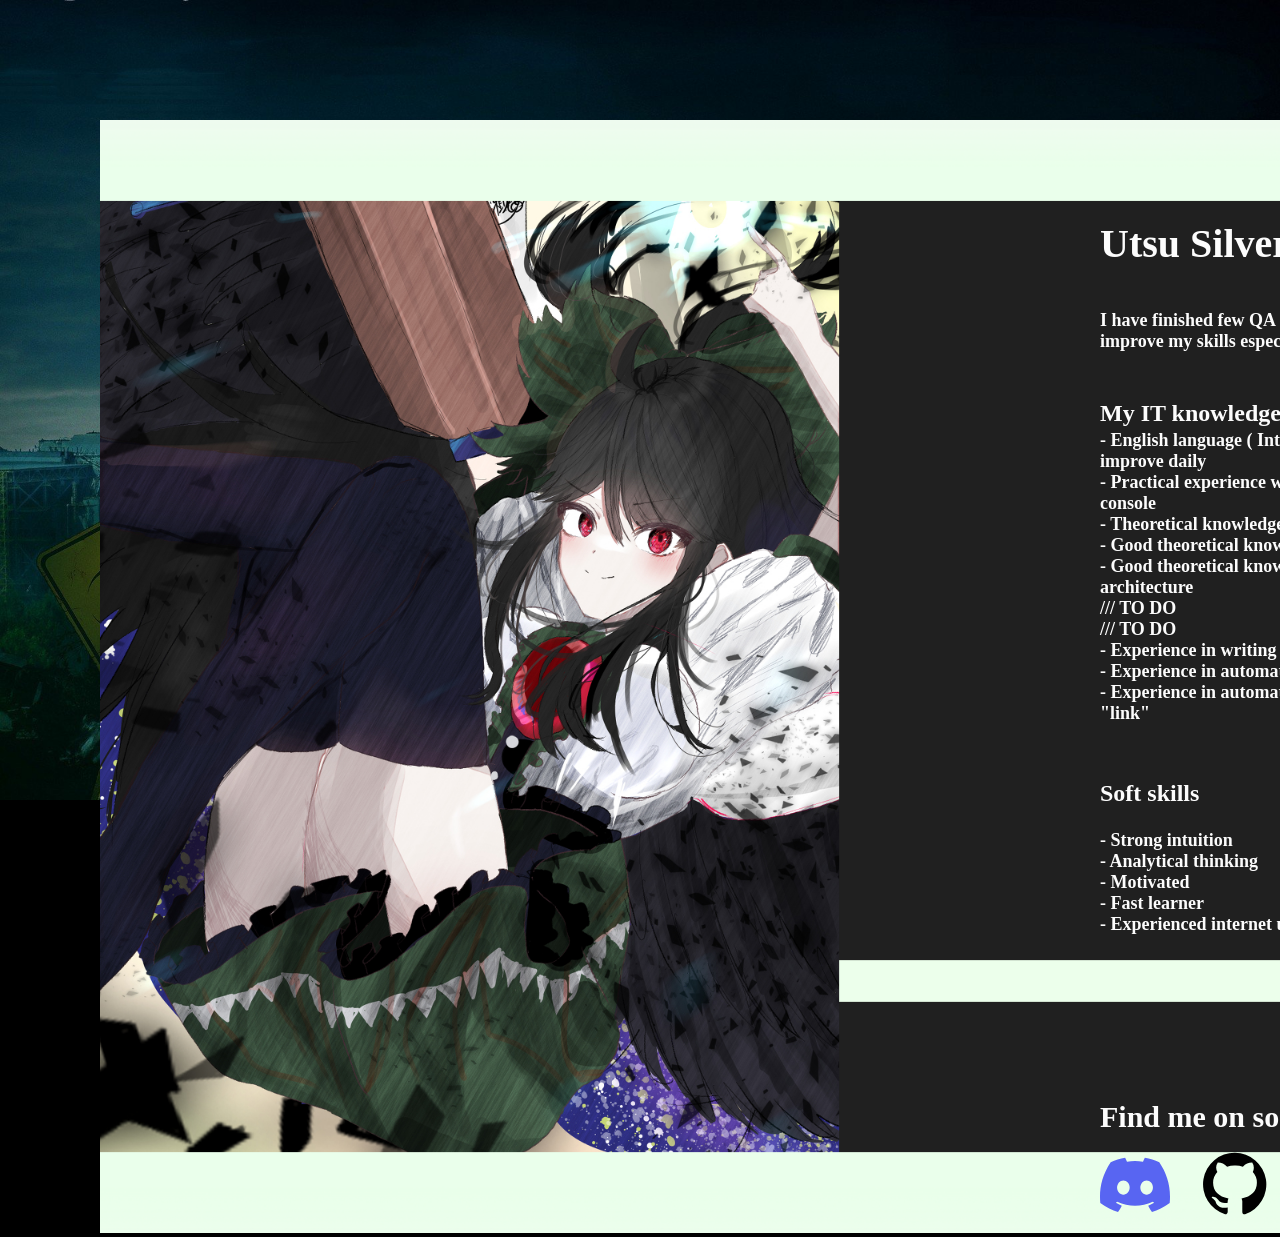
==== index.html @ 8a88db9c "links" ====
<!DOCTYPE html>
<html lang="en">
<head>
	<meta charset="UTF-8">
	<meta name="viewport" content="width=device-width, initial-scale=1.0">
	<title>Utsu Silver</title>
	<link rel="stylesheet" href="css/styles.css">
</head>
<body>
<div class="container">
	<img src="images/full.png" alt="">
</div>
<div class="text1">
	<p>Utsu Silver</p>
</div>

<div class="text2">I have finished few QA courses and still eager to improve my skills especially practical
</div>

<div class="text3">My  IT knowledge</div>
<div class="text4">
	<p>- English language ( Intermediate ) which i use and improve daily
	</p>
	<p>- Practical experience with Postman GitHub Linux console</p>
	<p>- Theoretical knowledge of SQL MySQL REST</p>
	<p>- Good theoretical knowledge of testing theory</p>
	<p>- Good theoretical knowledge of client server architecture</p>
	<p>/// TO DO</p>/// TO DO
	<p>- Experience in writing check lists and test cases</p>
	<p>- Experience in automation testing with Java "link"</p>
	<p>- Experience in automation testing with Selenium "link"</p>
	</div>
<div class="text5">
	<P>Soft skills</P>
</div>

<div class="text6">
	<p>- Strong intuition</p>
	<p>- Analytical thinking</p>
	<p>- Motivated</p>
    <p>- Fast learner</p>
	<p>- Experienced internet user</p>
</div>

<div class="text7">
	<p>Find me on social media</p>
</div>

<div class="back">
	<img src="images/1624523571_25-phonoteka_org-p-radiatsiya-oboi-krasivo-25.jpg" alt="">
</div>

<div class="discord">
	<a href="https://discord.gg/mcvxjspX">
		<img src="images/discord-icon.svg" alt="">
</div>

<div class="git">
	<a href="fill">
		<img src="images/github.svg" alt="">
	</a>
</div>

<div class="linked">
	<a href="fill">
		<img src="images/linkedin.svg" alt="">
</div>




</body>
</html>
---- css/styles.css ----
body{
	font-family: 'Inter', sans-serif;
}

*,*::before, *::after{
    box-sizing: border-box;
    width: 100%;
    margin-left: auto;
    margin-right: auto;
}
.container{
	max-width: 1391px;
    margin-left: auto;
    margin-right: auto;
    position:absolute;
    right:100px;
    left:100px;
    top:120px;
	bottom:0px;
}

.text1{
    display: block;
    width: 218px;
    height: 50px;
    flex-direction: column;
    color: #fcfcfc;
    font-family: Inter;
    font-size: 40px;
    font-style: normal;
    font-weight: 700;
    line-height: normal;
    position:absolute;
    left: 1100px;
    top: 220px;
}

.text2{
    display: block;
    width: 400px;
    flex-direction: column;
    flex-shrink: 0;
    color: #fcfcfc;
    font-family: Inter;
    font-size: 18px;
    font-style: normal;
    font-weight: 600;
    line-height: normal;
    position: absolute;
    left: 1100px;
    top: 310px;
}

.text3{
    display: block;
    width: 400px;
    flex-direction: column;
    color: #fcfcfc;
    font-family: Inter;
    font-size: 24px;
    font-style: normal;
    font-weight: 700;
    line-height: normal;
    position:absolute;
    left: 1100px;
    top: 400px;
}

.text4{
    width: 400px;
    display: block;
    flex-direction: column;
    flex-shrink: 0;
    color: #fcfcfc;
    font-family: Inter;
    font-size: 18px;
    font-style: normal;
    font-weight: 600;
    line-height: normal;
    position: absolute;
    left: 1100px;
    top: 430px;
}

.text5{
    display: block;
    width: 400px;
    flex-direction: column;
    color: #fcfcfc;
    font-family: Inter;
    font-size: 24px;
    font-style: normal;
    font-weight: 700;
    line-height: normal;
    position:absolute;
    left: 1100px;
    top: 780px;
}

.text6{
    display: block;
    width: 400px;
    flex-direction: column;
    color: #fcfcfc;
    font-family: Inter;
    font-size: 18px;
    font-style: normal;
    font-weight: 700;
    line-height: normal;
    position:absolute;
    left: 1100px;
    top: 830px;
}

.text7{
    display: block;
    width: 400px;
    flex-direction: column;
    color: #fcfcfc;
    font-family: Inter;
    font-size: 30px;
    font-style: normal;
    font-weight: 700;
    line-height: normal;
    position:absolute;
    left: 1100px;
    top: 1100px;
}

*{
    margin: 0;
    padding: 0;
}

body
{

background-color: black;    background-repeat: no-repeat;
    background-size: cover;

}

.discord{
    max-width: 70px;
    position: absolute;
    left: 1100px;
    top: 1150px;
}

.git{
    max-width: 70px;
    position: absolute;
    left: 1200px;
    top: 1150px;
}

.linked{
    max-width: 70px;
    position: absolute;
    left: 1300px;
    top: 1150px;
}
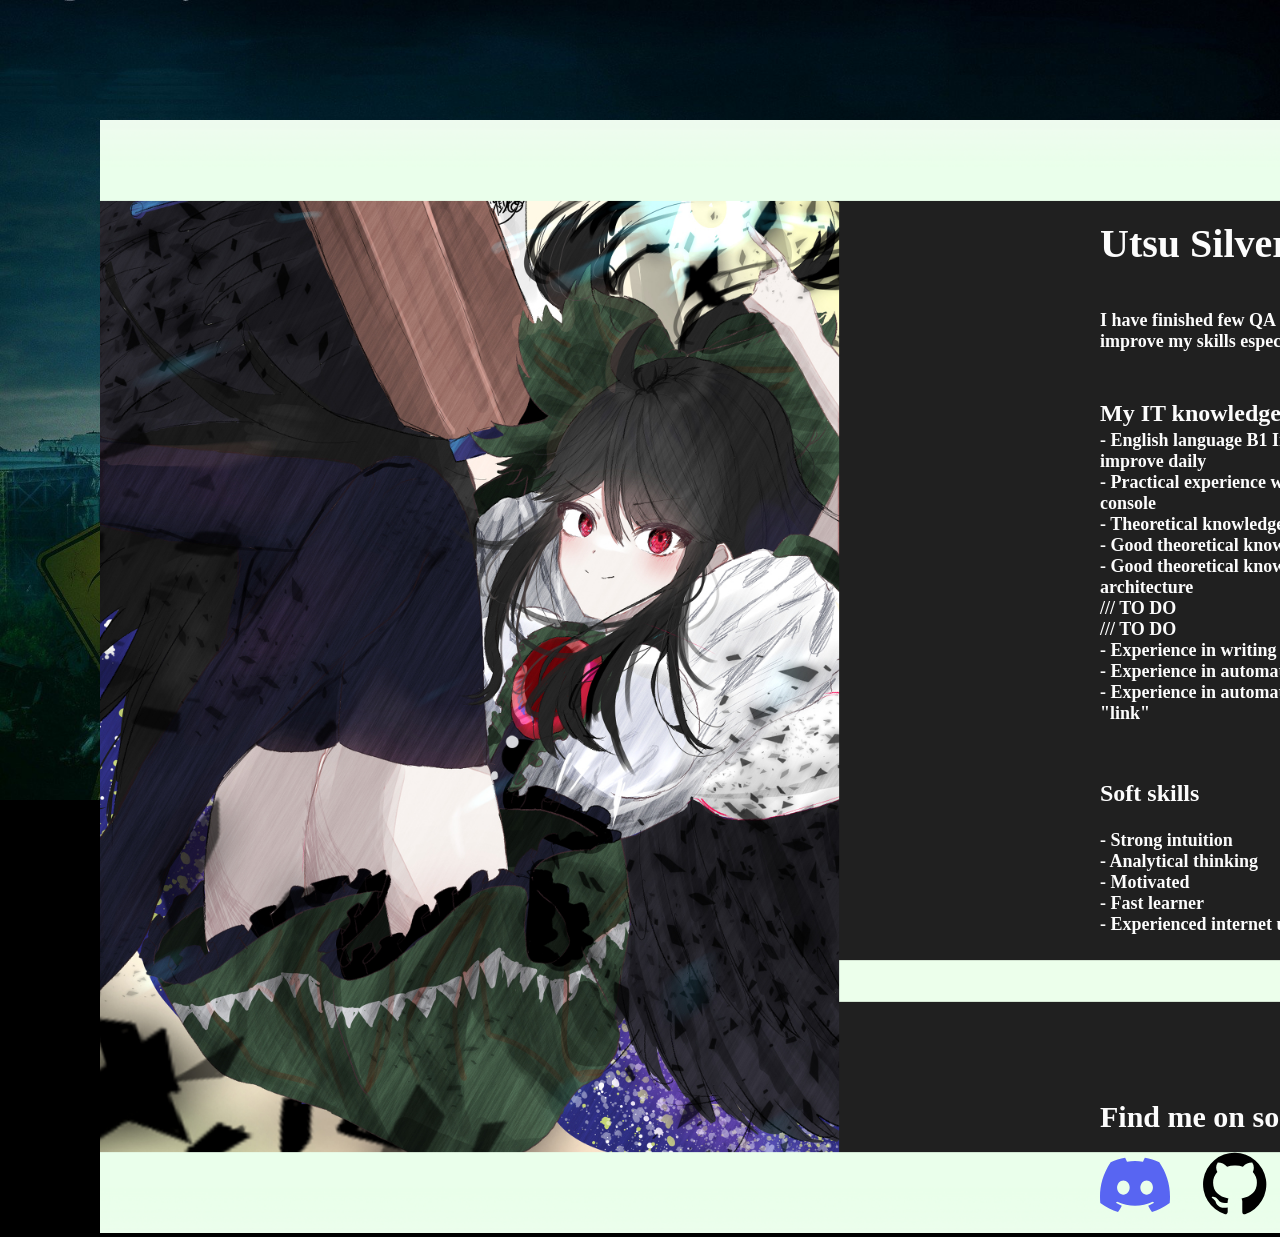
==== commit 7ec495fa: "B1" ====
--- a/index.html
+++ b/index.html
@@ -19,7 +19,7 @@
 
 <div class="text3">My  IT knowledge</div>
 <div class="text4">
-	<p>- English language ( Intermediate ) which i use and improve daily
+	<p>- English language B1 Intermediate which i use and improve daily
 	</p>
 	<p>- Practical experience with Postman GitHub Linux console</p>
 	<p>- Theoretical knowledge of SQL MySQL REST</p>
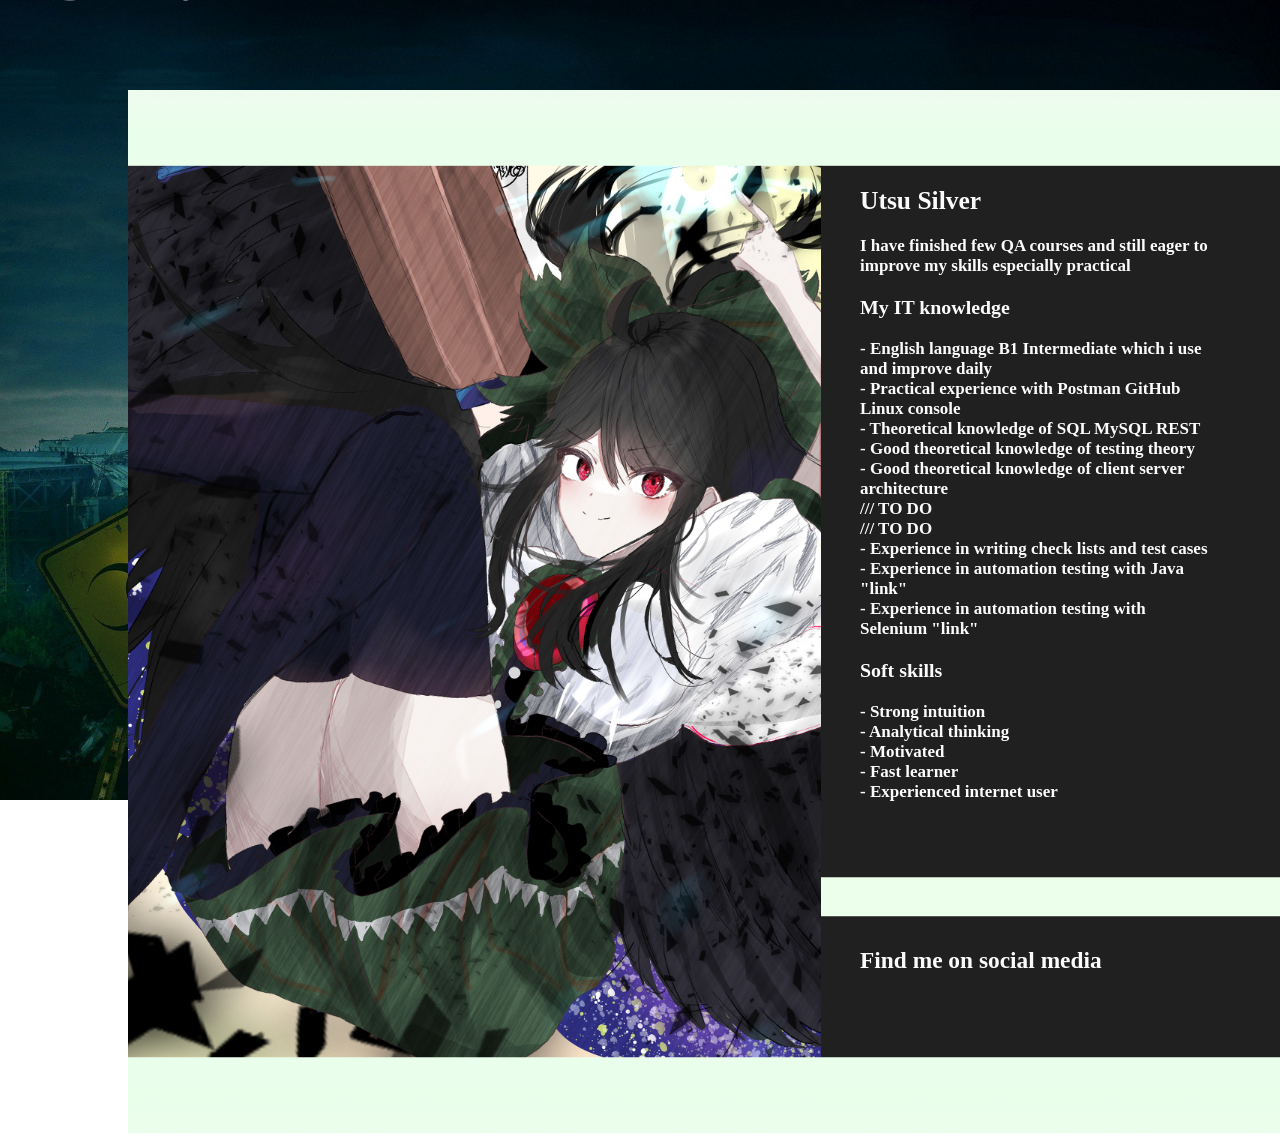
==== commit 136c10a0: "text" ====
--- a/index.html
+++ b/index.html
@@ -1,73 +1,66 @@
 <!DOCTYPE html>
 <html lang="en">
-<head>
-	<meta charset="UTF-8">
-	<meta name="viewport" content="width=device-width, initial-scale=1.0">
-	<title>Utsu Silver</title>
-	<link rel="stylesheet" href="css/styles.css">
-</head>
+    <head>
+        <meta charset="UTF-8">
+        <meta name="viewport" content="width=device-width,initial-scale=1">
+        <link rel="stylesheet" href="css/styles.css">
+        <title>Utsu</title>
+    </head>
+
 <body>
+<div class="background">
+        <img src="images/background.jpg" alt="">
+    </div> 
+
+
 <div class="container">
-	<img src="images/full.png" alt="">
+    <div class="utsu">
+        <img src="images/full.png" alt="">
+    </div>
+
+
+    
+    <div class="text1">
+        <h2>Utsu Silver</h2>
+        <br>I have finished few QA courses and still eager to improve my skills especially practical</br>
+
+        <br>
+        <h3>My  IT knowledge</h3>
+        <br>- English language B1 Intermediate  which i use and improve daily
+        </br>
+        <p>- Practical experience with Postman GitHub Linux console</p>
+        <p>- Theoretical knowledge of SQL MySQL REST</p>
+        <p>- Good theoretical knowledge of testing theory</p>
+        <p>- Good theoretical knowledge of client server architecture</p>
+        <p>/// TO DO</p>/// TO DO
+        <p>- Experience in writing check lists and test cases</p>
+        <p>- Experience in automation testing with Java "link"</p>
+        <p>- Experience in automation testing with Selenium "link"</p>
+
+        <br>    
+        <h3>Soft skills</h3>
+        <br>
+        <p>- Strong intuition</p>
+        <p>- Analytical thinking</p>
+        <p>- Motivated</p>
+        <p>- Fast learner</p>
+        <p>- Experienced internet user</p>
+    
+        
+
+        <div class="bottomtext">
+            <br>
+            <h3>Find me on social media</h3>
+        </div>    
+    </div>
 </div>
-<div class="text1">
-	<p>Utsu Silver</p>
-</div>
+    </section>
 
-<div class="text2">I have finished few QA courses and still eager to improve my skills especially practical
-</div>
 
-<div class="text3">My  IT knowledge</div>
-<div class="text4">
-	<p>- English language B1 Intermediate which i use and improve daily
-	</p>
-	<p>- Practical experience with Postman GitHub Linux console</p>
-	<p>- Theoretical knowledge of SQL MySQL REST</p>
-	<p>- Good theoretical knowledge of testing theory</p>
-	<p>- Good theoretical knowledge of client server architecture</p>
-	<p>/// TO DO</p>/// TO DO
-	<p>- Experience in writing check lists and test cases</p>
-	<p>- Experience in automation testing with Java "link"</p>
-	<p>- Experience in automation testing with Selenium "link"</p>
-	</div>
-<div class="text5">
-	<P>Soft skills</P>
-</div>
+    
 
-<div class="text6">
-	<p>- Strong intuition</p>
-	<p>- Analytical thinking</p>
-	<p>- Motivated</p>
-    <p>- Fast learner</p>
-	<p>- Experienced internet user</p>
-</div>
-
-<div class="text7">
-	<p>Find me on social media</p>
-</div>
-
-<div class="back">
-	<img src="images/1624523571_25-phonoteka_org-p-radiatsiya-oboi-krasivo-25.jpg" alt="">
-</div>
-
-<div class="discord">
-	<a href="https://discord.gg/mcvxjspX">
-		<img src="images/discord-icon.svg" alt="">
-</div>
-
-<div class="git">
-	<a href="fill">
-		<img src="images/github.svg" alt="">
-	</a>
-</div>
-
-<div class="linked">
-	<a href="fill">
-		<img src="images/linkedin.svg" alt="">
-</div>
+    </body>
 
 
 
-
-</body>
 </html>
--- a/css/styles.css
+++ b/css/styles.css
@@ -1,5 +1,6 @@
-body{
-	font-family: 'Inter', sans-serif;
+*{
+    margin: 0;
+    padding: 0;
 }
 
 *,*::before, *::after{
@@ -8,155 +9,70 @@
     margin-left: auto;
     margin-right: auto;
 }
+
+body{
+	font-family: 'Inter', sans-serif;
+    min-height: 100vh;
+}
+
+.background{
+    min-height: 100vh;
+    width: 100%;
+    background-position: center;
+    background-size: cover;
+    position: relative;
+    z-index: 1;
+}
+
+
+
 .container{
-	max-width: 1391px;
-    margin-left: auto;
-    margin-right: auto;
-    position:absolute;
-    right:100px;
-    left:100px;
-    top:120px;
-	bottom:0px;
+    position: absolute;
+    left: 10%;
+    right: 10%;
+    top: 5rem;
+    bottom: 5rem;
+    width: 1200px;
+    height: 800px;
+    margin: 10px auto;
+}
+
+
+.utsu{
+    min-height: 100vh;
+    width: 100%;
+    background-size: cover;
+    position: absolute;
+    z-index: 2;
 }
 
 .text1{
     display: block;
-    width: 218px;
-    height: 50px;
-    flex-direction: column;
-    color: #fcfcfc;
     font-family: Inter;
-    font-size: 40px;
+    font-size: 17px;
     font-style: normal;
     font-weight: 700;
     line-height: normal;
-    position:absolute;
-    left: 1100px;
-    top: 220px;
+    color: #fcfcfc;
+
+    position: relative;
+    padding-left: 61%;
+    padding-top: 8%;
+    padding-right: 10%;
+    padding-bottom: 0%;
+
+    z-index: 3;
 }
 
-.text2{
-    display: block;
-    width: 400px;
-    flex-direction: column;
-    flex-shrink: 0;
+.bottomtext{
+    position: relative;
+    padding-left: 0%;
+    padding-top: 35%;
+    padding-right: 10%;
+    padding-bottom: 0%;
+    font-size: 20px;
+
     color: #fcfcfc;
-    font-family: Inter;
-    font-size: 18px;
-    font-style: normal;
-    font-weight: 600;
-    line-height: normal;
-    position: absolute;
-    left: 1100px;
-    top: 310px;
-}
 
-.text3{
-    display: block;
-    width: 400px;
-    flex-direction: column;
-    color: #fcfcfc;
-    font-family: Inter;
-    font-size: 24px;
-    font-style: normal;
-    font-weight: 700;
-    line-height: normal;
-    position:absolute;
-    left: 1100px;
-    top: 400px;
-}
-
-.text4{
-    width: 400px;
-    display: block;
-    flex-direction: column;
-    flex-shrink: 0;
-    color: #fcfcfc;
-    font-family: Inter;
-    font-size: 18px;
-    font-style: normal;
-    font-weight: 600;
-    line-height: normal;
-    position: absolute;
-    left: 1100px;
-    top: 430px;
-}
-
-.text5{
-    display: block;
-    width: 400px;
-    flex-direction: column;
-    color: #fcfcfc;
-    font-family: Inter;
-    font-size: 24px;
-    font-style: normal;
-    font-weight: 700;
-    line-height: normal;
-    position:absolute;
-    left: 1100px;
-    top: 780px;
-}
-
-.text6{
-    display: block;
-    width: 400px;
-    flex-direction: column;
-    color: #fcfcfc;
-    font-family: Inter;
-    font-size: 18px;
-    font-style: normal;
-    font-weight: 700;
-    line-height: normal;
-    position:absolute;
-    left: 1100px;
-    top: 830px;
-}
-
-.text7{
-    display: block;
-    width: 400px;
-    flex-direction: column;
-    color: #fcfcfc;
-    font-family: Inter;
-    font-size: 30px;
-    font-style: normal;
-    font-weight: 700;
-    line-height: normal;
-    position:absolute;
-    left: 1100px;
-    top: 1100px;
-}
-
-*{
-    margin: 0;
-    padding: 0;
-}
-
-body
-{
-
-background-color: black;    background-repeat: no-repeat;
-    background-size: cover;
-
-}
-
-.discord{
-    max-width: 70px;
-    position: absolute;
-    left: 1100px;
-    top: 1150px;
-}
-
-.git{
-    max-width: 70px;
-    position: absolute;
-    left: 1200px;
-    top: 1150px;
-}
-
-.linked{
-    max-width: 70px;
-    position: absolute;
-    left: 1300px;
-    top: 1150px;
-}
+    z-index: 3
+}
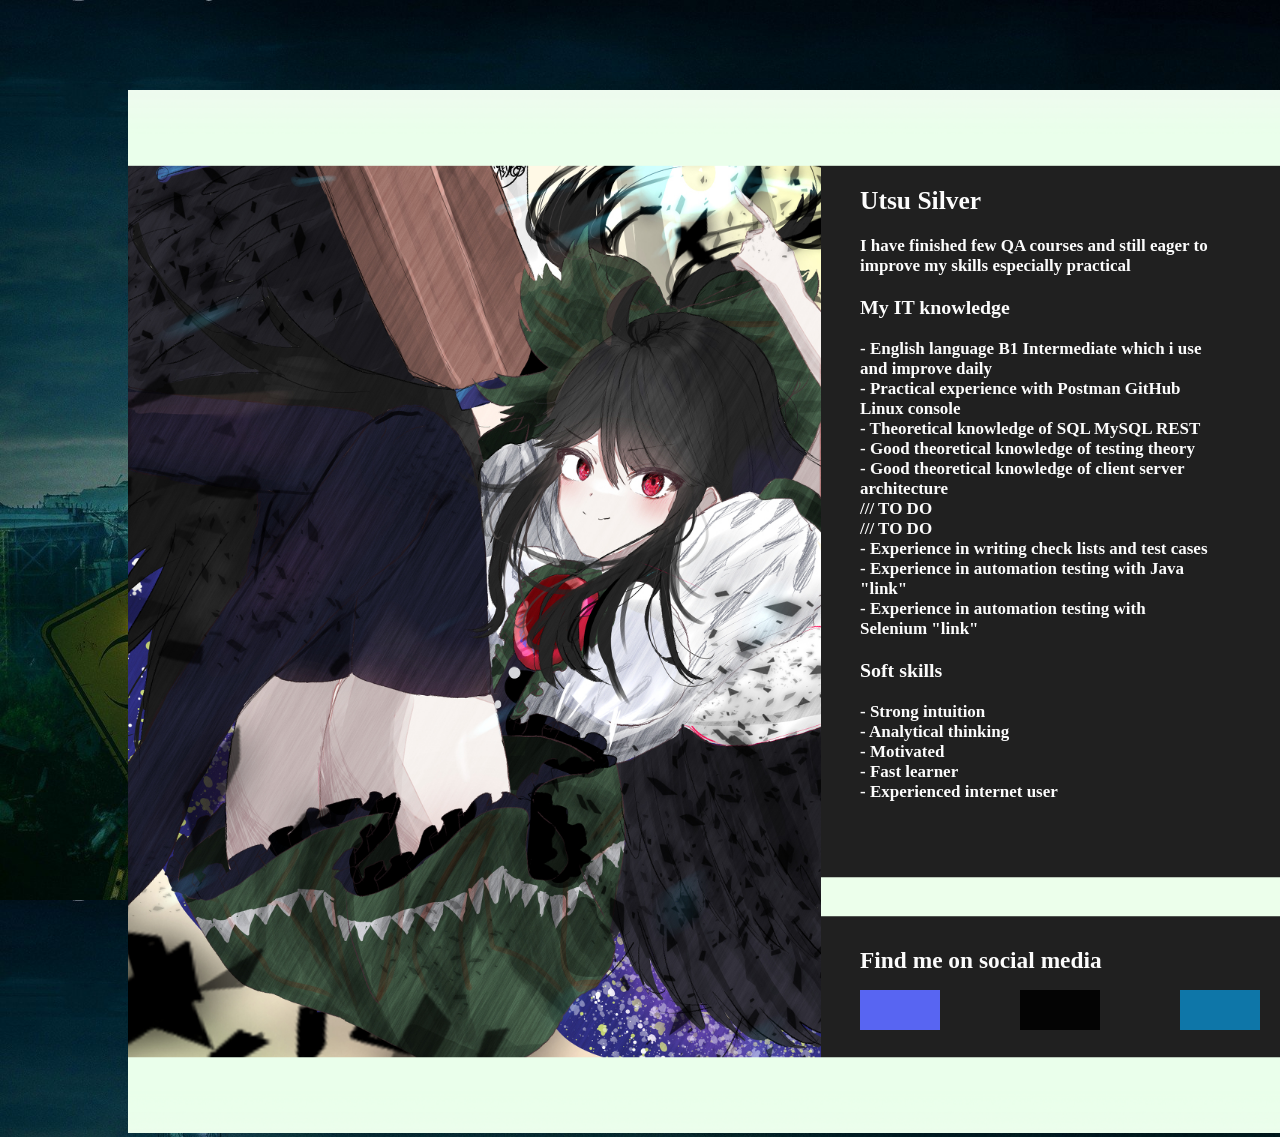
==== commit 3682958e: "buttons" ====
--- a/index.html
+++ b/index.html
@@ -9,7 +9,7 @@
 
 <body>
 <div class="background">
-        <img src="images/background.jpg" alt="">
+        <img src="images/.jpg" alt="">
     </div> 
 
 
@@ -51,8 +51,37 @@
         <div class="bottomtext">
             <br>
             <h3>Find me on social media</h3>
-        </div>    
+        </div>   
     </div>
+
+
+
+    <div class="backs">
+
+
+
+        <div class="dis">
+            <a href="https://discord.gg/mcvxjspX">
+                <img src="images/disback.png" alt="">
+        </div>
+
+
+
+        <div class="git">
+            <a href="fillX">
+                <img src="images/gitback.png" alt="">
+        </div>
+
+    
+
+        <div class="link">
+            <a href="fill">
+                <img src="images/linkback.png" alt="">
+        </div>
+    </div> 
+
+
+   
 </div>
     </section>
 
--- a/css/styles.css
+++ b/css/styles.css
@@ -13,13 +13,18 @@
 body{
 	font-family: 'Inter', sans-serif;
     min-height: 100vh;
+    background-image: url(../images/background.jpg);
+    background-size: cover;
+    background-repeat: repeat;
+
 }
 
 .background{
     min-height: 100vh;
-    width: 100%;
+    width: auto;
     background-position: center;
     background-size: cover;
+    background-repeat: repeat;
     position: relative;
     z-index: 1;
 }
@@ -31,7 +36,6 @@
     left: 10%;
     right: 10%;
     top: 5rem;
-    bottom: 5rem;
     width: 1200px;
     height: 800px;
     margin: 10px auto;
@@ -74,5 +78,58 @@
 
     color: #fcfcfc;
 
-    z-index: 3
+    z-index: 3;
+}
+
+.backs{
+    position: absolute;
+    padding-left: 0%;
+    padding-top: 35%;
+    padding-right: 10%;
+    padding-bottom: 0%;
+    max-width: 600px;
+    top: 60%;
+    left: 61%;
+    display: flex;
+    justify-content: space-between;
+    border: 20px black;
+
+
+    z-index: 10;
+}
+
+@media (min-width: 475px) {
+    .container{
+        max-width: 475px;
+    }
+}
+
+@media (min-width: 640px) {
+    .container{
+        max-width: 640px;
+    }
+}
+
+@media (min-width: 768px) {
+    .container{
+        max-width: 768px;
+    }
+}
+
+@media (min-width: 1024px) {
+    .container{
+        max-width: 1024px;
+    }
+}
+
+@media (min-width: 1280px) {
+    .container{
+        max-width: 1280px;
+    }
+}
+
+@media (min-width: 1536px) {
+    .container{
+        max-width: 1536px;
+    }
 }
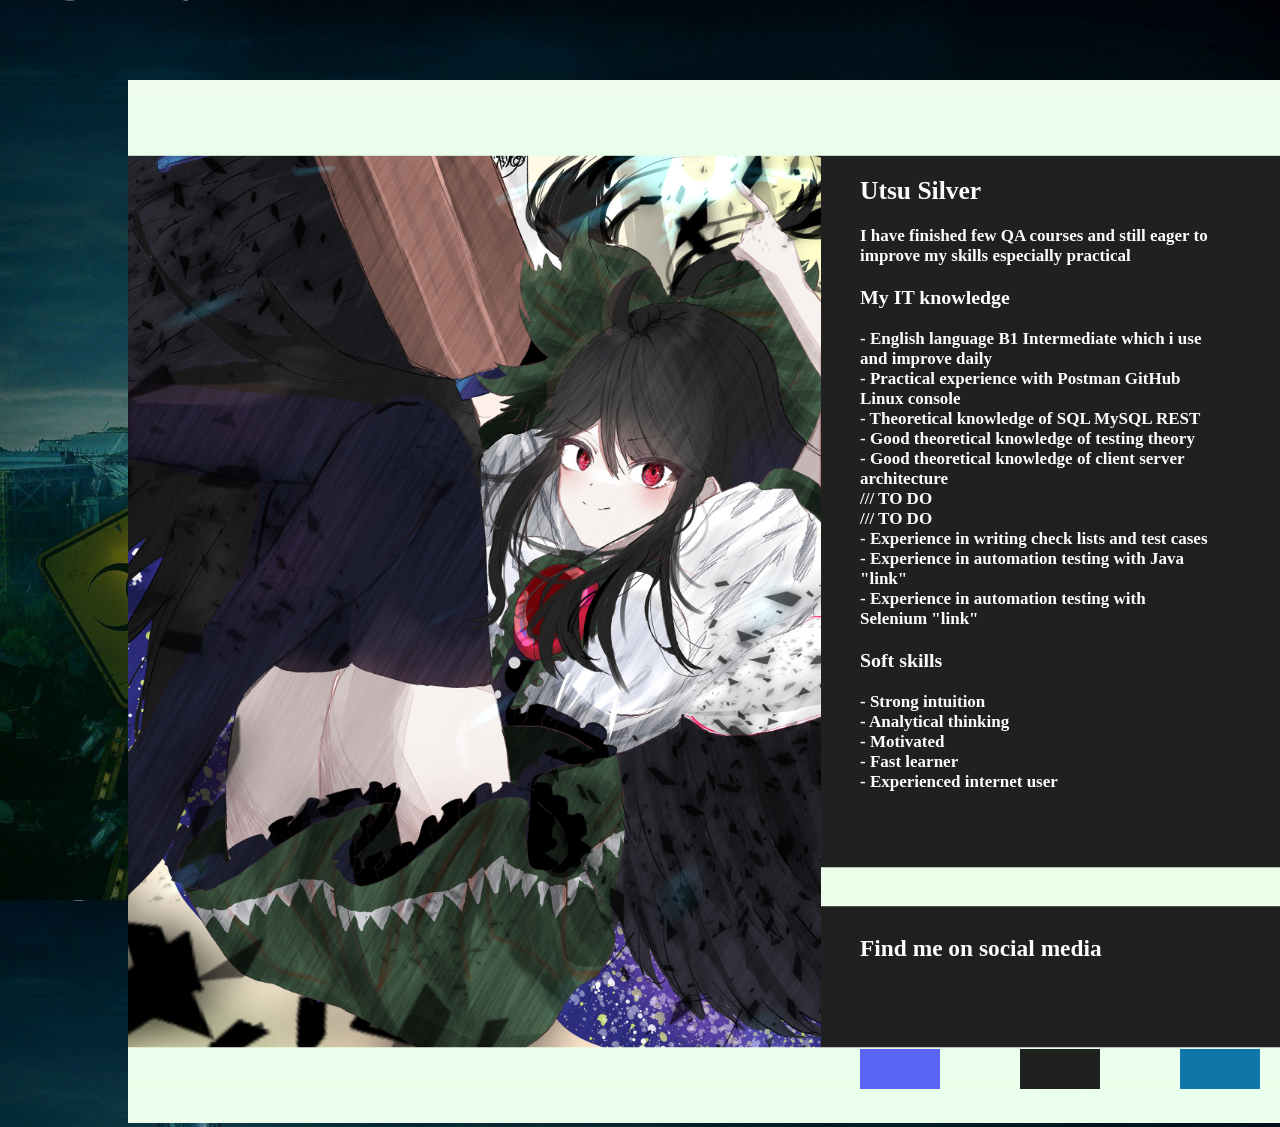
==== commit c9d8c505: "Made responsible" ====
--- a/index.html
+++ b/index.html
@@ -9,7 +9,7 @@
 
 <body>
 <div class="background">
-        <img src="images/.jpg" alt="">
+        <img src="images/plant.jpg" alt="">
     </div> 
 
 
@@ -45,51 +45,33 @@
         <p>- Motivated</p>
         <p>- Fast learner</p>
         <p>- Experienced internet user</p>
-    
-        
+       
+    </div>
 
-        <div class="bottomtext">
-            <br>
-            <h3>Find me on social media</h3>
-        </div>   
+    <div class="text2">
+        <br>
+        <h3>Find me on social media</h3>
+
+        <div class="backs">
+            <div class="dis">
+                   <a href="https://discord.gg/mcvxjspX">
+                       <img src="images/disback.png" alt="">
+           </div>
+       
+            <div class="git">
+                   <a href="fillX">
+                       <img src="images/gitback.png" alt="">
+           </div>
+       
+           <div class="link">
+                   <a href="fill">
+                       <img src="images/linkback.png" alt="">
+           </div>
+       </div> 
     </div>
+</body>
 
 
 
-    <div class="backs">
+</html>
 
-
-
-        <div class="dis">
-            <a href="https://discord.gg/mcvxjspX">
-                <img src="images/disback.png" alt="">
-        </div>
-
-
-
-        <div class="git">
-            <a href="fillX">
-                <img src="images/gitback.png" alt="">
-        </div>
-
-    
-
-        <div class="link">
-            <a href="fill">
-                <img src="images/linkback.png" alt="">
-        </div>
-    </div> 
-
-
-   
-</div>
-    </section>
-
-
-    
-
-    </body>
-
-
-
-</html>
--- a/css/styles.css
+++ b/css/styles.css
@@ -13,7 +13,7 @@
 body{
 	font-family: 'Inter', sans-serif;
     min-height: 100vh;
-    background-image: url(../images/background.jpg);
+    background-image: url(../images/plant.jpg);
     background-size: cover;
     background-repeat: repeat;
 
@@ -38,7 +38,7 @@
     top: 5rem;
     width: 1200px;
     height: 800px;
-    margin: 10px auto;
+    margin-right:auto;
 }
 
 
@@ -63,32 +63,31 @@
     padding-left: 61%;
     padding-top: 8%;
     padding-right: 10%;
-    padding-bottom: 0%;
 
     z-index: 3;
 }
 
-.bottomtext{
-    position: relative;
-    padding-left: 0%;
-    padding-top: 35%;
-    padding-right: 10%;
-    padding-bottom: 0%;
+.text2{
+    position: absolute;
+    padding-left: 61%;
+    padding-top: 10%;
+    padding-right: 0%;
     font-size: 20px;
 
     color: #fcfcfc;
+    font-family: Inter;
 
-    z-index: 3;
+    z-index: 4;
 }
 
 .backs{
     position: absolute;
     padding-left: 0%;
-    padding-top: 35%;
+    padding-top: 7%;
     padding-right: 10%;
     padding-bottom: 0%;
     max-width: 600px;
-    top: 60%;
+    top: 102%;
     left: 61%;
     display: flex;
     justify-content: space-between;
@@ -98,38 +97,71 @@
     z-index: 10;
 }
 
-@media (min-width: 475px) {
+/* Extra small devices */
+@media only screen and (max-width: 600px) {
     .container{
-        max-width: 475px;
+        position: absolute;
+        height: 100vh;
+        width: 100vw;
+        margin-right: -10%;
+        margin-top: -25%;
     }
+    .text1{
+        font-size: 12.7px;
+        position: relative;
+        padding-left: 40%;
+        padding-top: 20%;
+        padding-right: 10%;
+
+        width: 100%;
+        min-height: 92%;
+        overflow: auto;
+        
+    
+        z-index: 3;
+
+
+    }
+
+    .text2{
+        position: relative;
+        top: -5%;
+        right: 20%;
+        font-size: 16.5px;
+
+        width: 120%;
+    }
+
+    .backs{
+        position: relative;
+        left: 0%;
+
+        width: 120%;
+        display: inline-flex;
+        
+    }
+    
+    .utsu {
+        content: url(../images/mobilenoline.png);
+    }
+
+    .background{
+        background-color: black;
+    }
+
+    body{
+        border: 3px red solid;
+    }
+
+*{
+    max-height: 80%;
+    max-width: 100%;
 }
 
-@media (min-width: 640px) {
-    .container{
-        max-width: 640px;
-    }
-}
 
-@media (min-width: 768px) {
-    .container{
-        max-width: 768px;
-    }
-}
 
-@media (min-width: 1024px) {
-    .container{
-        max-width: 1024px;
-    }
-}
 
-@media (min-width: 1280px) {
-    .container{
-        max-width: 1280px;
-    }
-}
 
-@media (min-width: 1536px) {
-    .container{
-        max-width: 1536px;
-    }
+
+
 }
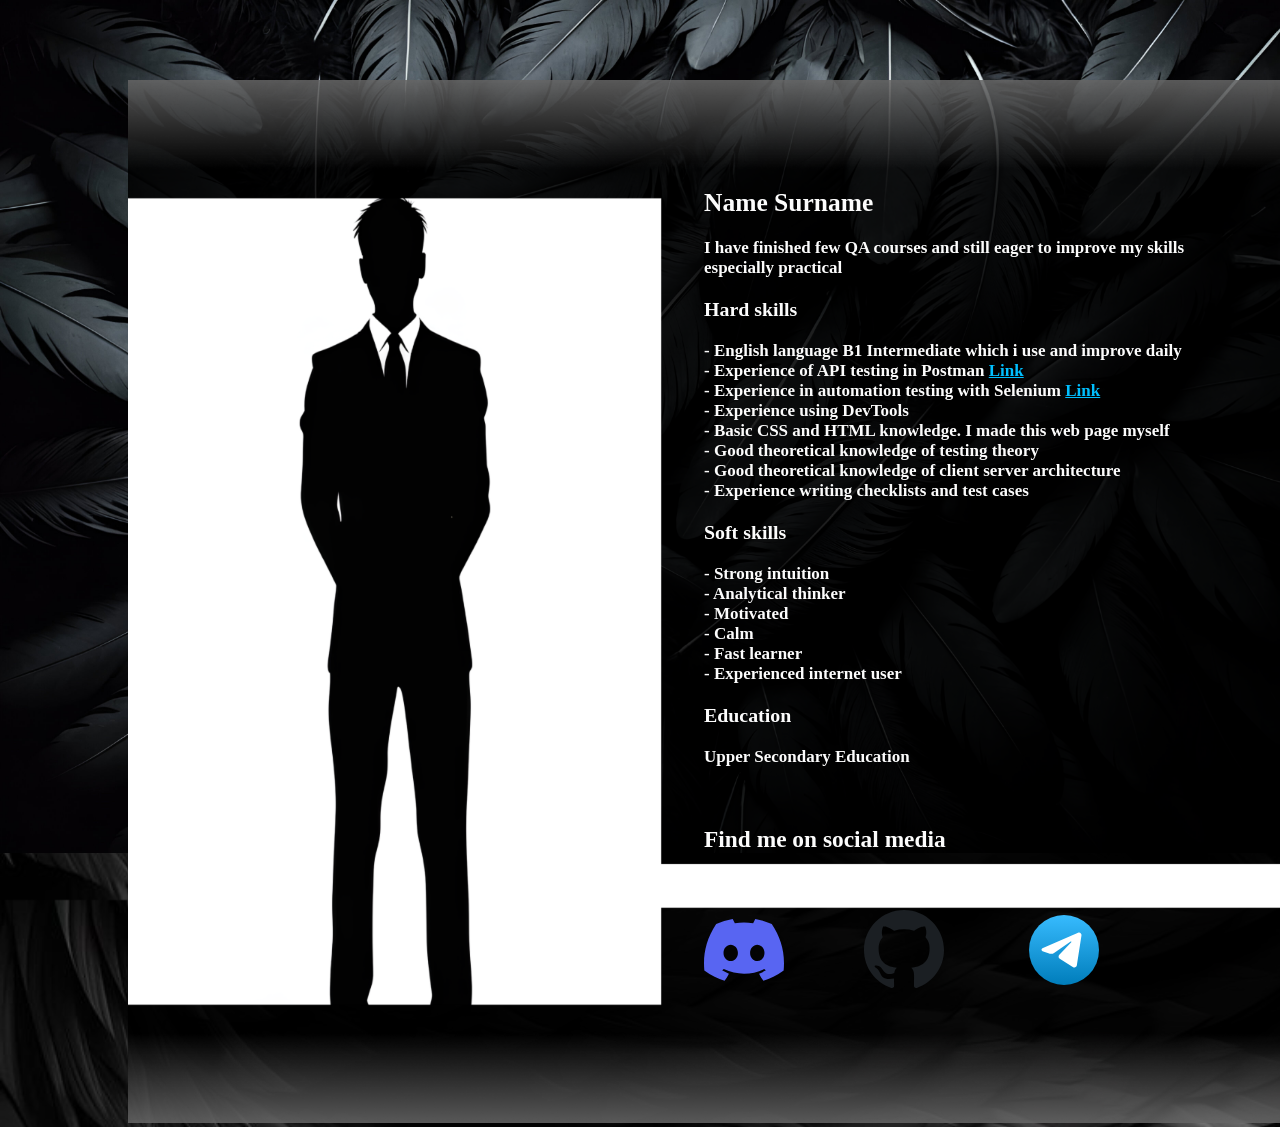
==== commit 2931f249: "initial commit" ====
--- a/index.html
+++ b/index.html
@@ -4,48 +4,53 @@
         <meta charset="UTF-8">
         <meta name="viewport" content="width=device-width,initial-scale=1">
         <link rel="stylesheet" href="css/styles.css">
-        <title>Utsu</title>
+        <title>Resume Name Surname</title>
     </head>
 
 <body>
 <div class="background">
-        <img src="images/plant.jpg" alt="">
+        <img src="images/feathersUpscaledDetailed.jpeg" alt="">
     </div> 
 
 
 <div class="container">
     <div class="utsu">
-        <img src="images/full.png" alt="">
+        <img src="images/gp20 (1).png" alt="">
     </div>
 
 
     
     <div class="text1">
-        <h2>Utsu Silver</h2>
+        <h2>Name Surname</h2>
         <br>I have finished few QA courses and still eager to improve my skills especially practical</br>
 
         <br>
-        <h3>My  IT knowledge</h3>
+        <h3>Hard skills</h3>
         <br>- English language B1 Intermediate  which i use and improve daily
         </br>
-        <p>- Practical experience with Postman GitHub Linux console</p>
-        <p>- Theoretical knowledge of SQL MySQL REST</p>
+        <p>- Experience of API testing in Postman <a href="https://www.postman.com/subtoritosux/workspace/postman-autotests/collection/32489054-51ae7de8-4c5f-4d1b-a4ae-cb347e85d2ad?action=share&creator=32489054" style="color: deepskyblue;">Link</a></p>
+        <p>- Experience in automation testing with Selenium <a href="https://github.com/UtsuSilver/Selenium-Autotests/tree/main/SwaglabsFiltered" style="color: deepskyblue;">Link</a>
+        </p>
+        <p>- Experience using DevTools</p>
+        <p>- Basic CSS and HTML knowledge. I made this web page myself</p>
         <p>- Good theoretical knowledge of testing theory</p>
         <p>- Good theoretical knowledge of client server architecture</p>
-        <p>/// TO DO</p>/// TO DO
-        <p>- Experience in writing check lists and test cases</p>
-        <p>- Experience in automation testing with Java "link"</p>
-        <p>- Experience in automation testing with Selenium "link"</p>
+        <p>- Experience writing checklists and test cases</p>
 
         <br>    
         <h3>Soft skills</h3>
         <br>
         <p>- Strong intuition</p>
-        <p>- Analytical thinking</p>
+        <p>- Analytical thinker</p>
         <p>- Motivated</p>
+        <p>- Calm</p>
         <p>- Fast learner</p>
         <p>- Experienced internet user</p>
-       
+        
+        <br>
+        <h3>Education</h3>
+        <br>
+        <p>Upper Secondary Education</p>
     </div>
 
     <div class="text2">
@@ -54,21 +59,23 @@
 
         <div class="backs">
             <div class="dis">
-                   <a href="https://discord.gg/mcvxjspX">
-                       <img src="images/disback.png" alt="">
+                   <a href="https://discord.gg/v4fBHkfR">
+                       <img src="images/discord-icon.svg" alt="">
            </div>
        
             <div class="git">
-                   <a href="fillX">
-                       <img src="images/gitback.png" alt="">
+                   <a href="https://github.com/UtsuSilver">
+                       <img src="images/Octicons-mark-github.svg" alt="">
            </div>
        
            <div class="link">
                    <a href="fill">
-                       <img src="images/linkback.png" alt="">
+                       <img src="images/telegram.svg" alt="">
            </div>
        </div> 
     </div>
+
+
 </body>
 
 
--- a/css/styles.css
+++ b/css/styles.css
@@ -13,7 +13,7 @@
 body{
 	font-family: 'Inter', sans-serif;
     min-height: 100vh;
-    background-image: url(../images/plant.jpg);
+    background-image: url(../images/feathers1.jpg);
     background-size: cover;
     background-repeat: repeat;
 
@@ -60,8 +60,8 @@
     color: #fcfcfc;
 
     position: relative;
-    padding-left: 61%;
-    padding-top: 8%;
+    padding-left: 48%;
+    padding-top: 9%;
     padding-right: 10%;
 
     z-index: 3;
@@ -69,8 +69,8 @@
 
 .text2{
     position: absolute;
-    padding-left: 61%;
-    padding-top: 10%;
+    padding-left: 48%;
+    padding-top: 3%;
     padding-right: 0%;
     font-size: 20px;
 
@@ -83,12 +83,12 @@
 .backs{
     position: absolute;
     padding-left: 0%;
-    padding-top: 7%;
+    padding-top: 0%;
     padding-right: 10%;
     padding-bottom: 0%;
     max-width: 600px;
-    top: 102%;
-    left: 61%;
+    top: 166%;
+    left: 48%;
     display: flex;
     justify-content: space-between;
     border: 20px black;
@@ -97,7 +97,6 @@
     z-index: 10;
 }
 
-/* Extra small devices */
 @media only screen and (max-width: 600px) {
     .container{
         position: absolute;
@@ -149,10 +148,6 @@
         background-color: black;
     }
 
-    body{
-        border: 3px red solid;
-    }
-
 *{
     max-height: 80%;
     max-width: 100%;
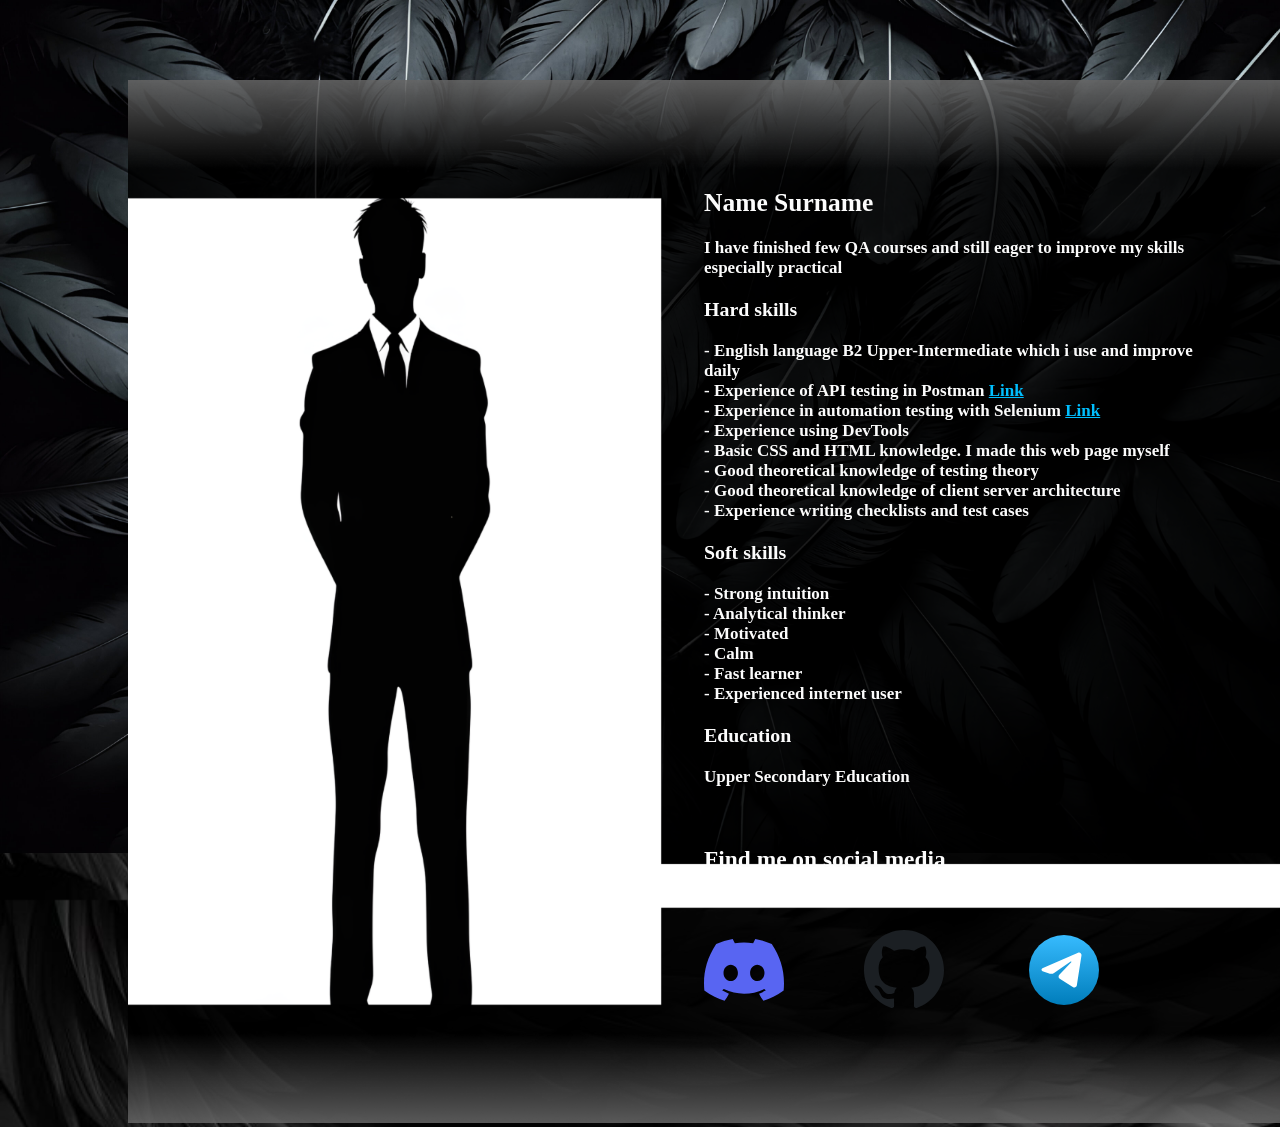
==== commit bff3be2b: "1 1" ====
--- a/index.html
+++ b/index.html
@@ -26,7 +26,7 @@
 
         <br>
         <h3>Hard skills</h3>
-        <br>- English language B1 Intermediate  which i use and improve daily
+        <br>- English language B2 Upper-Intermediate  which i use and improve daily
         </br>
         <p>- Experience of API testing in Postman <a href="https://www.postman.com/subtoritosux/workspace/postman-autotests/collection/32489054-51ae7de8-4c5f-4d1b-a4ae-cb347e85d2ad?action=share&creator=32489054" style="color: deepskyblue;">Link</a></p>
         <p>- Experience in automation testing with Selenium <a href="https://github.com/UtsuSilver/Selenium-Autotests/tree/main/SwaglabsFiltered" style="color: deepskyblue;">Link</a>
@@ -69,7 +69,7 @@
            </div>
        
            <div class="link">
-                   <a href="fill">
+                   <a href="https://t.me/+JMEawB5ZrPs4NzRi">
                        <img src="images/telegram.svg" alt="">
            </div>
        </div> 
